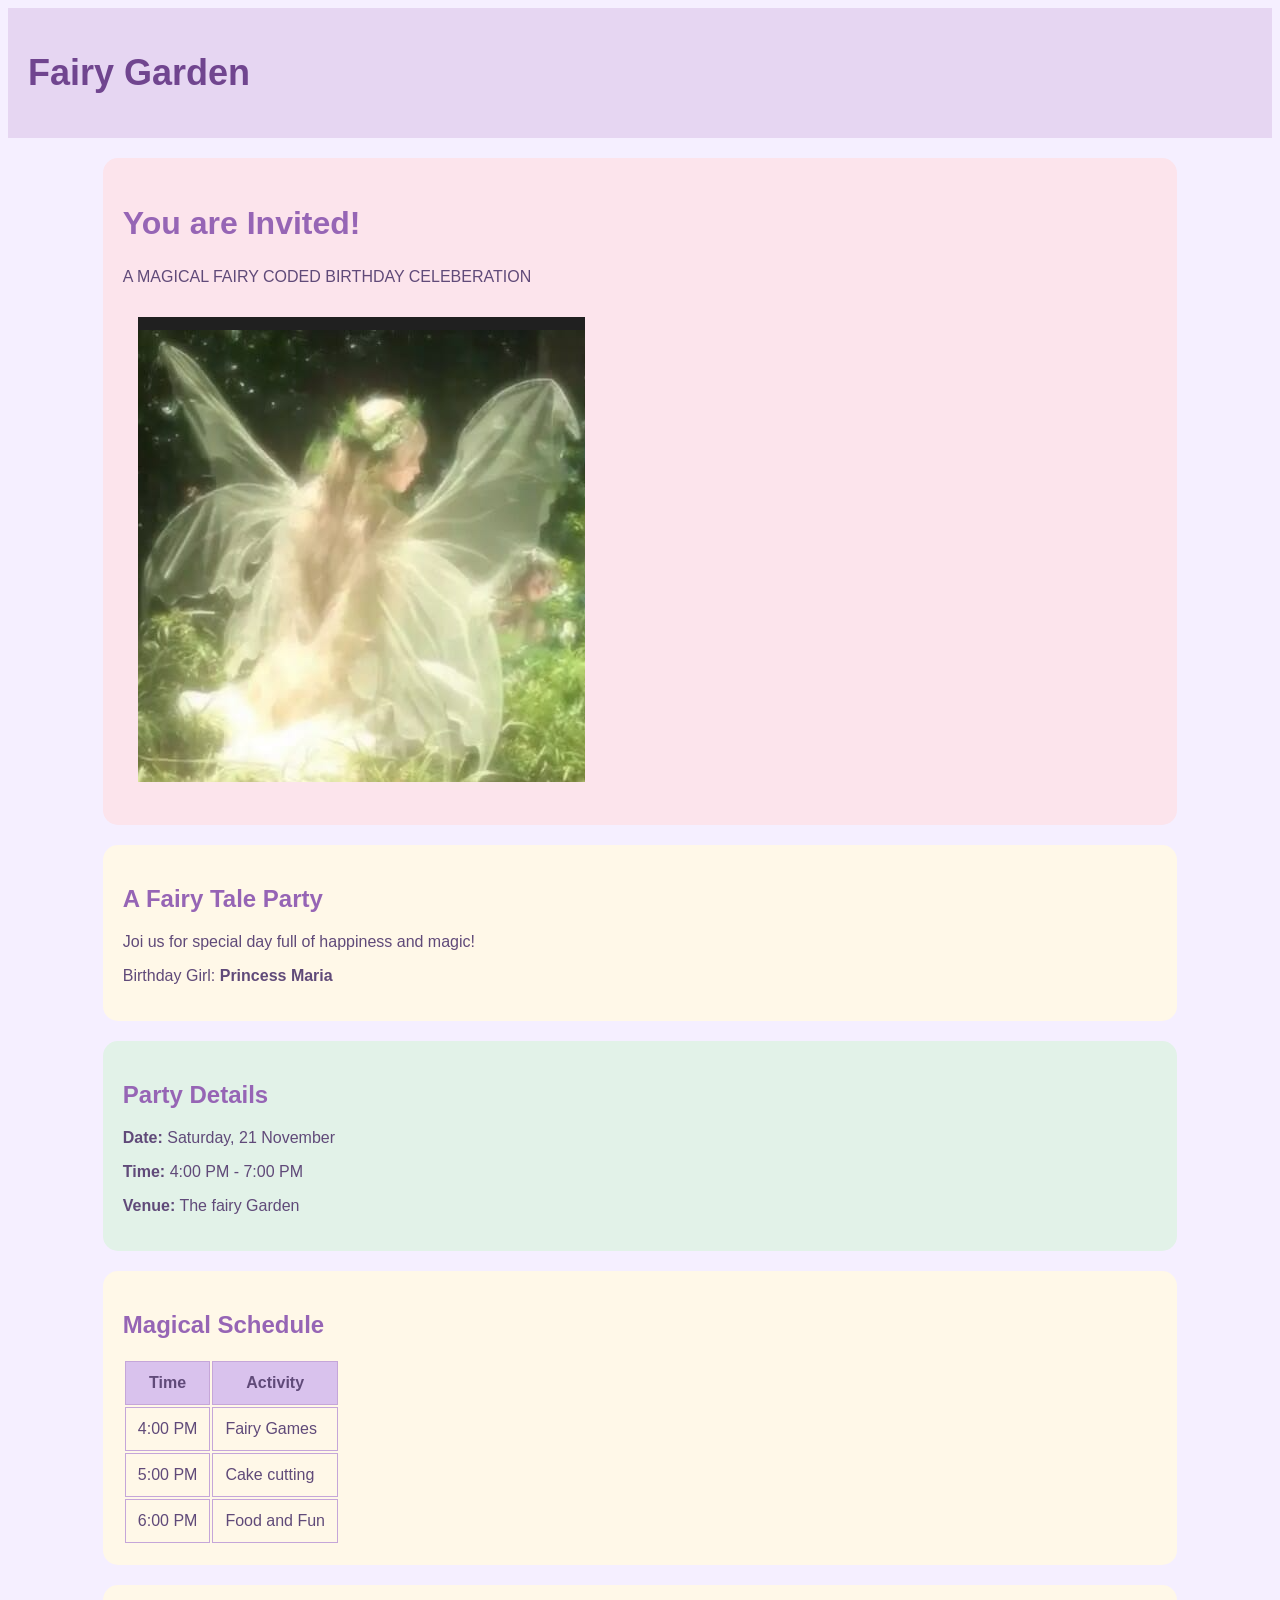
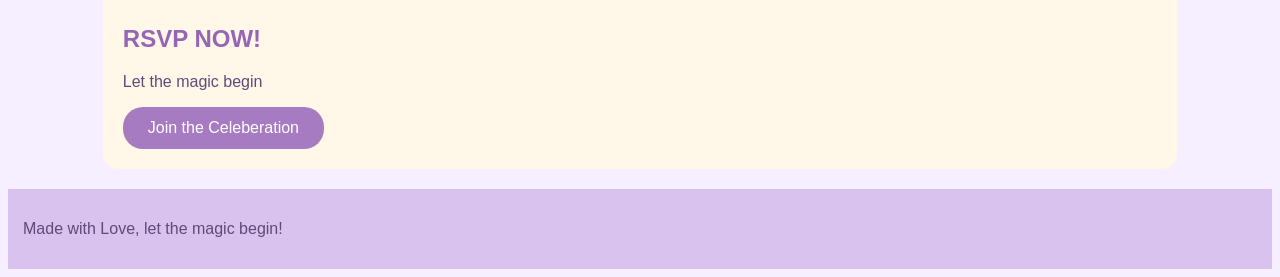
==== index.html @ 21db9955 "Lab 11 fairy invitation website" ====
<!--Name:Qandeel zainab
Roll Number: 26i-3279
Section: SE-E-->

<!DOCTYPE html>
<html>
    <head>
        <title>Fairy Garden Birthday Invitation</title>
        <link rel="stylesheet"
        href="style.css">
    </head>

    <body>
        <header>
            <h1> Fairy Garden</h1>
</header>
<main>
    <section class="invitation">
        <h2> You are Invited!</h2>
<p> A MAGICAL FAIRY CODED BIRTHDAY CELEBERATION</p>
<div class="fairy">
    <img src="fairy.png"
    alt="Fairy">
</div>  
</section>

<section class="message">
    <h2> A Fairy Tale Party</h2>
    
    <p> Joi us for special day full of happiness and magic!</p>
    <p>  Birthday Girl: <strong> Princess Maria </strong></p>
</section>

<section class="details">
    <h2> Party Details </h2>
    <p><strong> Date:</strong> Saturday, 21 November</p>
     <p><strong> Time:</strong> 4:00 PM - 7:00 PM</p>
      <p><strong>Venue:</strong> The fairy Garden</p>

</section>

<section class="Schedule">
    <h2> Magical Schedule</h2>

    <table>
        <tr>
            <th> Time</th>
            <th> Activity</th>
        </tr>
<tr>
        <td> 4:00 PM</td>
         <td> Fairy Games</td>
         </tr>

         <tr>
        <td> 5:00 PM</td>
         <td> Cake cutting</td>
         </tr>

         <tr>
        <td> 6:00 PM</td>
         <td> Food and Fun</td>
         </tr>


    </table>
</section>

<section class="rsvp">
    <h2> RSVP NOW!</h2>
    <p> Let the magic begin</p>
    
    <button> Join the Celeberation</button>
</section>

</main>

<footer>
    <p> Made with Love, let the magic begin!</p>
</footer>
    </body>
</html>
---- style.css ----
/* 
Name:Qandeel zainab
Roll Number: 26i-3279
Section: SE-E
 */

 body {
    background-color: #F5EFFF ;
    font-family: Arial, sans-serif ;
    color:#604A79 ;
    text-align: ;
    margin: ;
    padding: ;

 }
 header {
    background-color: #E6D6F2;
    padding: 20px;
}

h1 {
    color: #70458f;
    font-size: 36px;
}

main {
    width: 85%;
    margin: 20px auto;
}

section {
    background-color: #FFF8E8;
    margin: 20px 0;
    padding: 20px;
    border-radius: 15px;
}

h2 {
    color: #9665b5;
}

.invitation {
    background-color: #FCE4EC;
}

.invitation h2 {
    font-size: 32px;
}

.fairy {
    font-size: 35px;
    padding: 15px;
}

.details {
    background-color: #E2F2E8;
}

.schedule table {
    width: 100%;
    border-collapse: collapse;
}
th, td {
    border: 1px solid #c5a6d9;
    padding: 12px;
}

th {
    background-color: #d9c2ed;
}

button {
    background-color: #a77bc1;
    color: white;
    padding: 12px 25px;
    border: none;
    border-radius: 20px;
    font-size: 16px;
    cursor: pointer;
}

footer {
    background-color: #d9c2ed;
    padding: 15px;
}
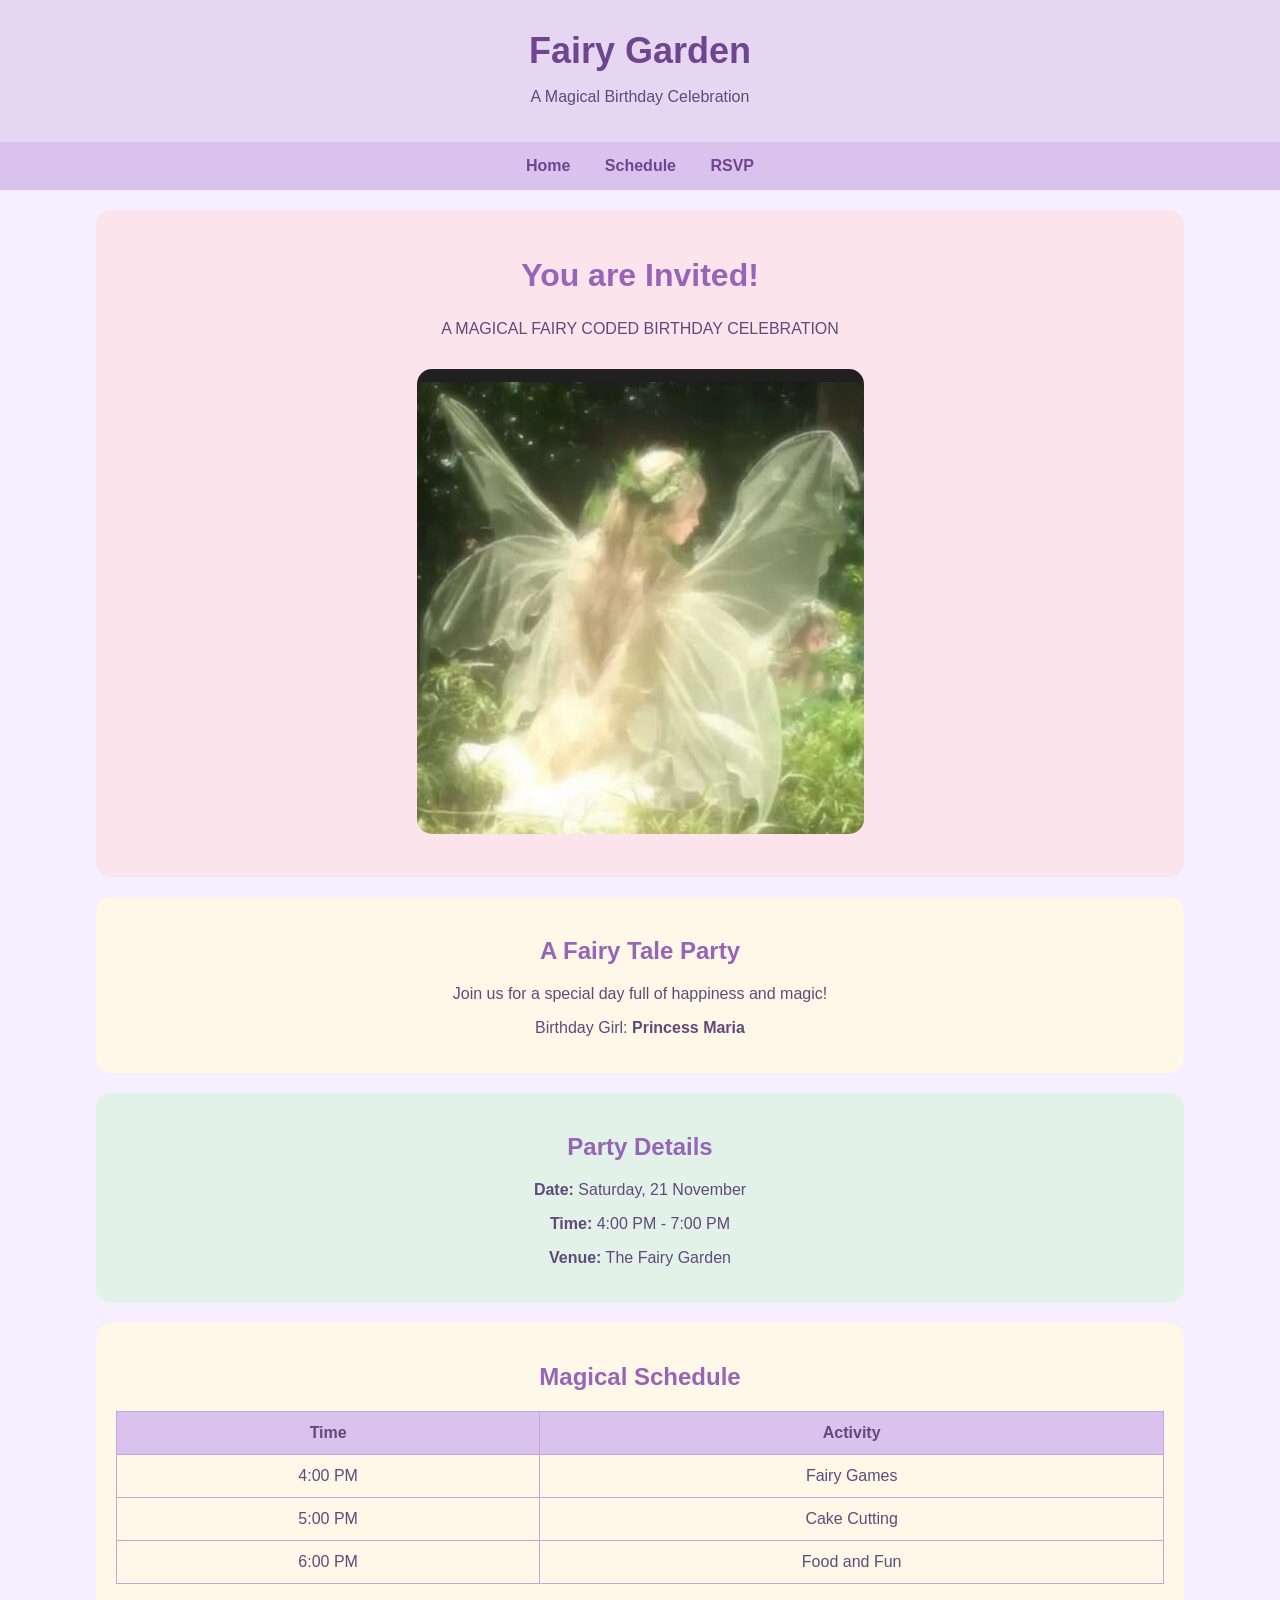
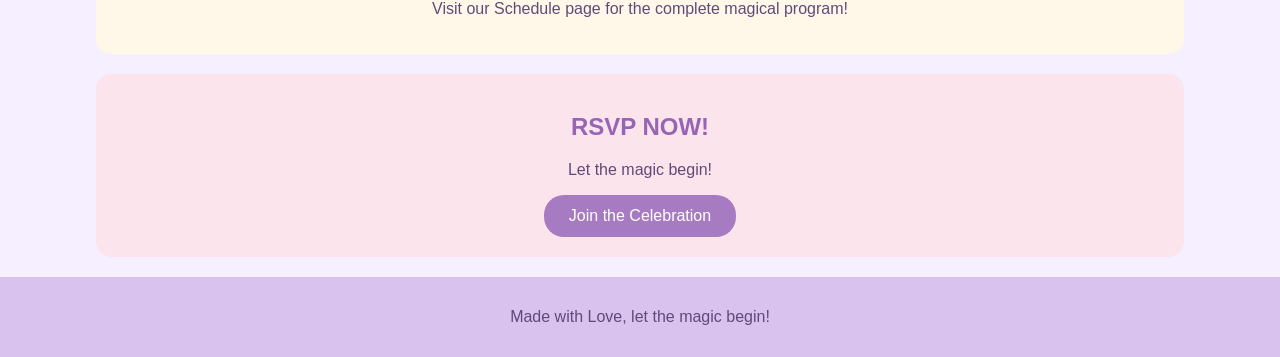
==== commit 516b6518: "Add event schedule page" ====
--- a/index.html
+++ b/index.html
@@ -1,82 +1,171 @@
-<!--Name:Qandeel zainab
+
+<!--
+Name: Qandeel Zainab
 Roll Number: 26i-3279
-Section: SE-E-->
+Section: SE-E
+Project: Fairy Garden Birthday Invitation
+-->
 
 <!DOCTYPE html>
-<html>
-    <head>
-        <title>Fairy Garden Birthday Invitation</title>
-        <link rel="stylesheet"
-        href="style.css">
-    </head>
+<html lang="en">
 
-    <body>
-        <header>
-            <h1> Fairy Garden</h1>
-</header>
-<main>
-    <section class="invitation">
-        <h2> You are Invited!</h2>
-<p> A MAGICAL FAIRY CODED BIRTHDAY CELEBERATION</p>
-<div class="fairy">
-    <img src="fairy.png"
-    alt="Fairy">
-</div>  
-</section>
+<head>
+    <meta charset="UTF-8">
+    <meta name="viewport" content="width=device-width, initial-scale=1.0">
 
-<section class="message">
-    <h2> A Fairy Tale Party</h2>
-    
-    <p> Joi us for special day full of happiness and magic!</p>
-    <p>  Birthday Girl: <strong> Princess Maria </strong></p>
-</section>
+    <title>Fairy Garden Birthday Invitation</title>
 
-<section class="details">
-    <h2> Party Details </h2>
-    <p><strong> Date:</strong> Saturday, 21 November</p>
-     <p><strong> Time:</strong> 4:00 PM - 7:00 PM</p>
-      <p><strong>Venue:</strong> The fairy Garden</p>
+    <!-- External CSS File -->
+    <link rel="stylesheet" href="style.css">
+</head>
 
-</section>
+<body>
 
-<section class="Schedule">
-    <h2> Magical Schedule</h2>
+    <!-- Website Header -->
 
-    <table>
-        <tr>
-            <th> Time</th>
-            <th> Activity</th>
-        </tr>
-<tr>
-        <td> 4:00 PM</td>
-         <td> Fairy Games</td>
-         </tr>
-
-         <tr>
-        <td> 5:00 PM</td>
-         <td> Cake cutting</td>
-         </tr>
-
-         <tr>
-        <td> 6:00 PM</td>
-         <td> Food and Fun</td>
-         </tr>
+    <header>
+        <h1>Fairy Garden</h1>
+        <p>A Magical Birthday Celebration</p>
+    </header>
 
 
-    </table>
-</section>
+    <!-- Navigation Bar -->
 
-<section class="rsvp">
-    <h2> RSVP NOW!</h2>
-    <p> Let the magic begin</p>
-    
-    <button> Join the Celeberation</button>
-</section>
+    <nav>
+        <a href="index.html">Home</a>
+        <a href="schedule.html">Schedule</a>
+        <a href="rsvp.html">RSVP</a>
+    </nav>
 
-</main>
 
-<footer>
-    <p> Made with Love, let the magic begin!</p>
-</footer>
-    </body>
+    <main>
+
+        <!-- Invitation Section -->
+
+        <section class="invitation">
+
+            <h2>You are Invited!</h2>
+
+            <p>A MAGICAL FAIRY CODED BIRTHDAY CELEBRATION</p>
+
+            <div class="fairy">
+                <img src="fairy.png" alt="Beautiful Fairy">
+            </div>
+
+        </section>
+
+
+        <!-- Birthday Message -->
+
+        <section class="message">
+
+            <h2>A Fairy Tale Party</h2>
+
+            <p>
+                Join us for a special day full of happiness and magic!
+            </p>
+
+            <p>
+                Birthday Girl: <strong>Princess Maria</strong>
+            </p>
+
+        </section>
+
+
+        <!-- Party Details -->
+
+        <section class="details">
+
+            <h2>Party Details</h2>
+
+            <p><strong>Date:</strong> Saturday, 21 November</p>
+
+            <p><strong>Time:</strong> 4:00 PM - 7:00 PM</p>
+
+            <p><strong>Venue:</strong> The Fairy Garden</p>
+
+        </section>
+
+
+        <!-- Magical Schedule -->
+
+        <section class="schedule">
+
+            <h2>Magical Schedule</h2>
+
+            <table>
+
+                <tr>
+                    <th>Time</th>
+                    <th>Activity</th>
+                </tr>
+
+                <tr>
+                    <td>4:00 PM</td>
+                    <td>Fairy Games</td>
+                </tr>
+
+                <tr>
+                    <td>5:00 PM</td>
+                    <td>Cake Cutting</td>
+                </tr>
+
+                <tr>
+                    <td>6:00 PM</td>
+                    <td>Food and Fun</td>
+                </tr>
+
+            </table>
+
+            <p>
+                Visit our Schedule page for the complete magical program!
+            </p>
+
+        </section>
+
+
+        <!-- RSVP Section -->
+
+        <section class="rsvp">
+
+            <h2>RSVP NOW!</h2>
+
+            <p>Let the magic begin!</p>
+
+            <button onclick="joinCelebration()">
+                Join the Celebration
+            </button>
+
+        </section>
+
+    </main>
+
+
+    <!-- Website Footer -->
+
+    <footer>
+
+        <p>Made with Love, let the magic begin!</p>
+
+    </footer>
+
+
+    <!-- JavaScript -->
+
+    <script>
+
+        function joinCelebration() {
+
+            window.alert(
+                "✨ Welcome to Fairy Garden! Let's confirm your attendance. 💗"
+            );
+
+            window.location.href = "rsvp.html";
+
+        }
+
+    </script>
+
+</body>
+
 </html>
--- a/style.css
+++ b/style.css
@@ -1,19 +1,27 @@
-/* 
-Name:Qandeel zainab
+
+/*
+Name: Qandeel Zainab
 Roll Number: 26i-3279
 Section: SE-E
- */
-
- body {
-    background-color: #F5EFFF ;
-    font-family: Arial, sans-serif ;
-    color:#604A79 ;
-    text-align: ;
-    margin: ;
-    padding: ;
-
- }
- header {
+Project: Fairy Garden Birthday Invitation
+*/
+
+
+/* General Body Styling */
+
+body {
+    background-color: #F5EFFF;
+    font-family: Arial, sans-serif;
+    color: #604A79;
+    text-align: center;
+    margin: 0;
+    padding: 0;
+}
+
+
+/* Website Header */
+
+header {
     background-color: #E6D6F2;
     padding: 20px;
 }
@@ -21,12 +29,40 @@
 h1 {
     color: #70458f;
     font-size: 36px;
-}
+    margin: 10px 0;
+}
+
+
+/* Navigation Bar */
+
+nav {
+    background-color: #d9c2ed;
+    padding: 15px;
+}
+
+nav a {
+    color: #70458f;
+    text-decoration: none;
+    font-weight: bold;
+    margin: 0 15px;
+    font-size: 16px;
+}
+
+nav a:hover {
+    color: #a77bc1;
+    text-decoration: underline;
+}
+
+
+/* Main Content */
 
 main {
     width: 85%;
     margin: 20px auto;
 }
+
+
+/* General Section Styling */
 
 section {
     background-color: #FFF8E8;
@@ -35,10 +71,16 @@
     border-radius: 15px;
 }
 
+
+/* Section Headings */
+
 h2 {
     color: #9665b5;
 }
 
+
+/* Invitation Section */
+
 .invitation {
     background-color: #FCE4EC;
 }
@@ -46,20 +88,39 @@
 .invitation h2 {
     font-size: 32px;
 }
+
+
+/* Fairy Image */
 
 .fairy {
     font-size: 35px;
     padding: 15px;
 }
 
+.fairy img {
+    max-width: 100%;
+    height: auto;
+    border-radius: 15px;
+}
+
+
+/* Birthday Message */
+
+
+/* Party Details */
+
 .details {
     background-color: #E2F2E8;
 }
+
+
+/* Schedule Section */
 
 .schedule table {
     width: 100%;
     border-collapse: collapse;
 }
+
 th, td {
     border: 1px solid #c5a6d9;
     padding: 12px;
@@ -67,7 +128,18 @@
 
 th {
     background-color: #d9c2ed;
-}
+    color: #604A79;
+}
+
+
+/* RSVP Section */
+
+.rsvp {
+    background-color: #FCE4EC;
+}
+
+
+/* Buttons */
 
 button {
     background-color: #a77bc1;
@@ -77,9 +149,56 @@
     border-radius: 20px;
     font-size: 16px;
     cursor: pointer;
-}
+    transition: background-color 0.3s;
+}
+
+button:hover {
+    background-color: #70458f;
+}
+
+
+/* Website Footer */
 
 footer {
     background-color: #d9c2ed;
     padding: 15px;
-}+    color: #604A79;
+}
+
+
+/* Responsive Design */
+
+@media screen and (max-width: 600px) {
+
+    main {
+        width: 90%;
+    }
+
+    nav a {
+        display: inline-block;
+        margin: 7px;
+        font-size: 14px;
+    }
+
+    h1 {
+        font-size: 30px;
+    }
+
+    .invitation h2 {
+        font-size: 26px;
+    }
+
+    section {
+        padding: 15px;
+    }
+
+    th, td {
+        padding: 8px;
+        font-size: 14px;
+    }
+
+    button {
+        font-size: 14px;
+    }
+
+}
